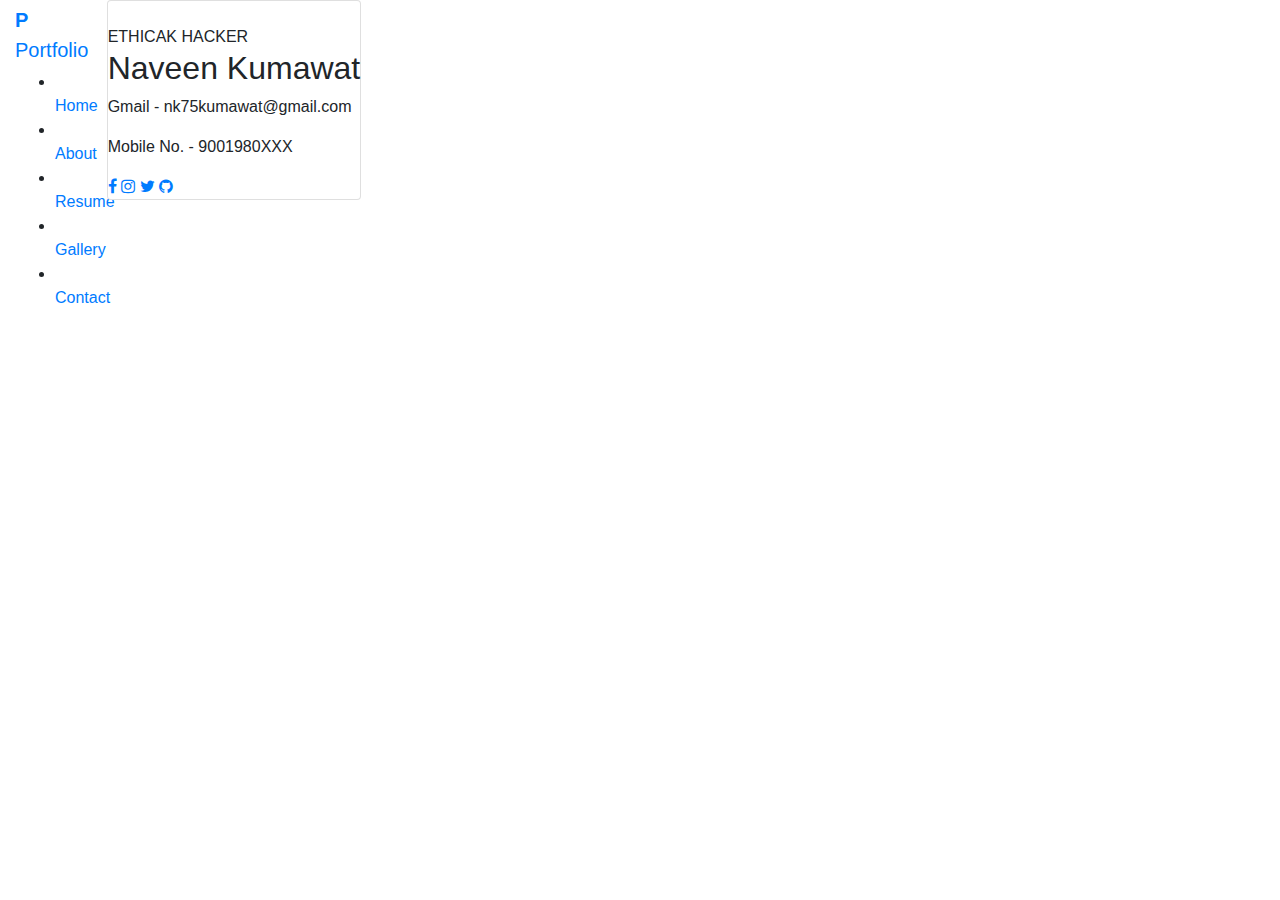
==== About.html @ a13857ba "Add files via upload" ====
<!DOCTYPE html>
<html lang="en">

<head>
    <meta charset="UTF-8">
    <meta name="viewport" content="width=device-width, initial-scale=1.0">
    <title>Naveen Kumawat</title>
    <link rel="icon" href="./img/umid logo.png">
    <meta http-equiv="X-UA-Compatible" content="ie=edge" />
    <link rel="stylesheet" href="https://stackpath.bootstrapcdn.com/bootstrap/4.5.2/css/bootstrap.min.css" />
    <link href="https://cdn.lineicons.com/2.0/LineIcons.css" rel="stylesheet" />
    <link rel="stylesheet" href="https://cdnjs.cloudflare.com/ajax/libs/font-awesome/4.7.0/css/font-awesome.min.css" />
    <link rel="stylesheet" href="./css/style.css">
    <link href="https://fonts.googleapis.com/css?family=Josefin+Slab" rel="stylesheet" />
</head>

<body>


    <main class="container-fluid">
        <div class="row">
            <header class="col-lg-1">
                <div class="header-navbar">
                    <a href="#" class="navbar-brand">
                        <b>P</b><br>
                        <span>Portfolio</span>

                    </a>
                    <ul class="menu-items">
                        <li class="menu-item">
                            <a href="./Naveen.html">
                                <i class="lni lni-home"></i><br>
                                <span>Home</span>
                            </a>
                        </li>
                        <li class="menu-item">
                            <a href="./About.html" class="active">
                                <i class="lni lni-user"></i><br>
                                <span>About</span>
                            </a>
                        </li>
                        <li class="menu-item">
                            <a href="./Resume.html">
                                <i class="lni lni-certificate"></i><br>
                                <span>Resume</span>
                            </a>
                        </li>
                        <li class="menu-item">
                            <a href="./Gallary.html">
                                <i class="lni lni-gallery"></i><br>
                                <span>Gallery</span>
                            </a>
                        </li>
                        <li class="menu-item">
                            <a href="./contact.html">
                                <i class="lni lni-envelope"></i><br>
                                <span>Contact</span>
                            </a>
                        </li>

                    </ul>
                </div>
            </header>
            <div class="intro-section">
                <div class="card">
                    <div class="card-image"><img src="./img/naveen3.png" alt=""></div>
                    <div class="card-text">
                        <span class="date">ETHICAK HACKER</span>
                        <h2>Naveen Kumawat</h2>
                        <p>Gmail - nk75kumawat@gmail.com</p>
                        <p>Mobile No. - 9001980XXX</p>
                    </div>
                    <div class=" profile">
                        <a href="https://www.facebook.com/naveenkumar.kumawat.188" target="_blank"><i class="fa fa-facebook-f"></i></a>
                        <a href="http://www.instagram.com/sr.naveen_kwt" target="_blank"><i class="fa fa-instagram"></i></a>
                        <a href="https://twitter.com/Nveen05307183?ref_src=twsrc%5Etfw" target="_blank"> <i class="fa fa-twitter "></i></a>
                        <a href="https://github.com/naveen-kumawat" target="_blank"><i class="fa fa-github "></i></a>

                    </div>

                </div>
            </div>













            <script src="https://code.jquery.com/jquery-3.5.1.slim.min.js "></script>
            <script src="https://cdn.jsdelivr.net/npm/popper.js@1.16.1/dist/umd/popper.min.js "></script>
            <script src="https://stackpath.bootstrapcdn.com/bootstrap/4.5.2/js/bootstrap.min.js "></script>

        </div>
    </main>
</body>

</html>
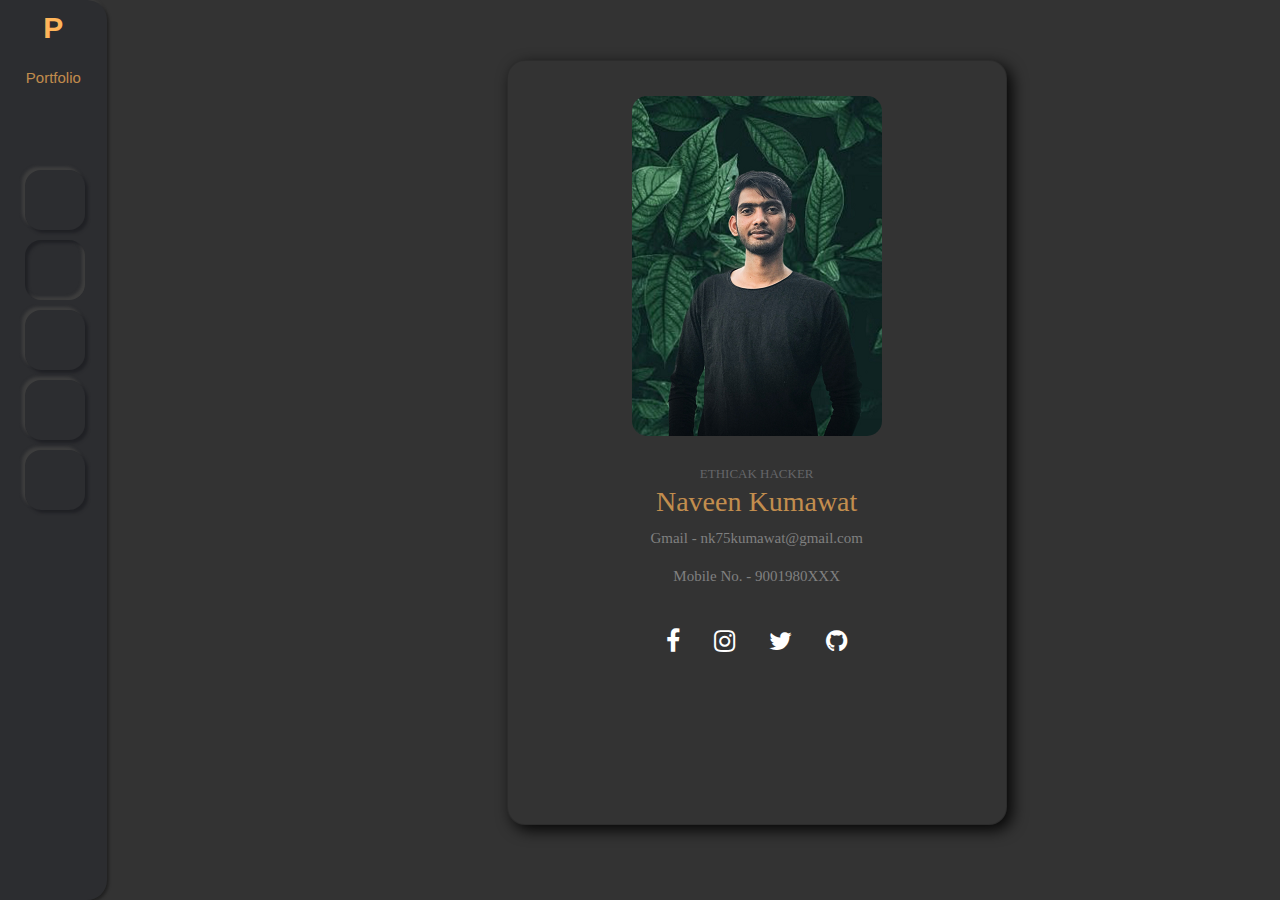
==== commit 27cdd158: "Update About.html" ====
--- a/About.html
+++ b/About.html
@@ -5,16 +5,16 @@
     <meta charset="UTF-8">
     <meta name="viewport" content="width=device-width, initial-scale=1.0">
     <title>Naveen Kumawat</title>
-    <link rel="icon" href="./img/umid logo.png">
+    <link rel="icon" href="umid logo.png">
     <meta http-equiv="X-UA-Compatible" content="ie=edge" />
     <link rel="stylesheet" href="https://stackpath.bootstrapcdn.com/bootstrap/4.5.2/css/bootstrap.min.css" />
     <link href="https://cdn.lineicons.com/2.0/LineIcons.css" rel="stylesheet" />
     <link rel="stylesheet" href="https://cdnjs.cloudflare.com/ajax/libs/font-awesome/4.7.0/css/font-awesome.min.css" />
-    <link rel="stylesheet" href="./css/style.css">
+    <link rel="stylesheet" href="style.css">
     <link href="https://fonts.googleapis.com/css?family=Josefin+Slab" rel="stylesheet" />
 </head>
 
-<body>
+<body oncontextmenu="return false;">
 
 
     <main class="container-fluid">
@@ -28,31 +28,31 @@
                     </a>
                     <ul class="menu-items">
                         <li class="menu-item">
-                            <a href="./Naveen.html">
+                            <a href="index.html">
                                 <i class="lni lni-home"></i><br>
                                 <span>Home</span>
                             </a>
                         </li>
                         <li class="menu-item">
-                            <a href="./About.html" class="active">
+                            <a href="About.html" class="active">
                                 <i class="lni lni-user"></i><br>
                                 <span>About</span>
                             </a>
                         </li>
                         <li class="menu-item">
-                            <a href="./Resume.html">
+                            <a href="Resume.html">
                                 <i class="lni lni-certificate"></i><br>
                                 <span>Resume</span>
                             </a>
                         </li>
                         <li class="menu-item">
-                            <a href="./Gallary.html">
+                            <a href="Gallary.html">
                                 <i class="lni lni-gallery"></i><br>
                                 <span>Gallery</span>
                             </a>
                         </li>
                         <li class="menu-item">
-                            <a href="./contact.html">
+                            <a href="contact.html">
                                 <i class="lni lni-envelope"></i><br>
                                 <span>Contact</span>
                             </a>
@@ -63,7 +63,7 @@
             </header>
             <div class="intro-section">
                 <div class="card">
-                    <div class="card-image"><img src="./img/naveen3.png" alt=""></div>
+                    <div class="card-image"><img src="naveen3.png" alt=""></div>
                     <div class="card-text">
                         <span class="date">ETHICAK HACKER</span>
                         <h2>Naveen Kumawat</h2>
@@ -93,12 +93,31 @@
 
 
 
-            <script src="https://code.jquery.com/jquery-3.5.1.slim.min.js "></script>
-            <script src="https://cdn.jsdelivr.net/npm/popper.js@1.16.1/dist/umd/popper.min.js "></script>
-            <script src="https://stackpath.bootstrapcdn.com/bootstrap/4.5.2/js/bootstrap.min.js "></script>
+            
 
         </div>
     </main>
+    <script src="https://code.jquery.com/jquery-3.5.1.slim.min.js "></script>
+            <script src="https://cdn.jsdelivr.net/npm/popper.js@1.16.1/dist/umd/popper.min.js "></script>
+            <script src="https://stackpath.bootstrapcdn.com/bootstrap/4.5.2/js/bootstrap.min.js "></script>
+    
+    <script>
+
+        document.onkeydown = function(e) {
+            if (event.keyCode == 123) {
+                return false;
+            }
+            if (e.ctrlKey && e.shiftKey && e.keyCode == 'I'.charCodeAt(0)) {
+                return false;
+            }
+            if (e.ctrlKey && e.shiftKey && e.keyCode == "J".charCodeAt(0)) {
+                return false;
+            }
+            if (e.ctrlKey && e.keyCode == 'U'.charCodeAt(0)) {
+                return false;
+            }
+        }
+    </script>
 </body>
 
-</html>+</html>
--- a/style.css
+++ b/style.css
@@ -0,0 +1,606 @@
+body {
+    background-color: #333;
+}
+
+.part2 img {
+    height: 100vh;
+    width: 90%;
+    margin-left: -30%;
+}
+
+header {
+    height: 100vh;
+    background-color: #2c2d30;
+    box-shadow: -2px -2px 3px rgba(83, 83, 83, 0.4), 2px 2px 3px rgba(0, 0, 0, 0.35);
+    width: 80px;
+    color: #ffb55a;
+    border-radius: 0 1.25rem 1.25rem 0;
+    top: 0;
+    left: 0;
+    z-index: 3;
+}
+
+.navbar-brand {
+    color: #ffb55a;
+    text-align: center;
+    font-size: 30px;
+    margin: 0;
+    width: 100%;
+}
+
+.navbar-brand span {
+    opacity: 0.7;
+    font-size: 15px;
+}
+
+.navbar-brand:hover {
+    color: #ffb55a;
+}
+
+.menu-items {
+    margin: 70px 0 0 0;
+    padding: 0;
+}
+
+.menu-item {
+    list-style-type: none;
+    background-color: transparent;
+    border: none;
+    margin: 10px;
+}
+
+.menu-item a {
+    color: #ffb55a;
+    height: 60px;
+    width: 60px;
+    display: block;
+    border-radius: 1rem;
+    box-shadow: 3px 3px 3px #202125, -3px -3px 3px #3e3e3e;
+    text-decoration: none;
+    text-align: center;
+    padding: 22px 0;
+    transition: all 0.3s ease;
+}
+
+.menu-item a i {
+    font-weight: bold;
+    display: inline-block;
+    margin: auto;
+}
+
+.menu-item a span {
+    opacity: 0.7;
+    font-size: 12px;
+    display: none;
+}
+
+.menu-item a:hover,
+.menu-item a.active {
+    box-shadow: inset 3px 3px 3px #202125, inset -3px -3px 3px #3e3e3e;
+    padding: 12px;
+}
+
+.menu-item a:hover span,
+.menu-item a:active span {
+    display: block;
+}
+
+.contact2,
+.part1 {
+    color: #fff;
+    margin: auto;
+    height: 100%;
+}
+
+.my_name,
+.my_desc,
+.more_desc,
+.social-icons {
+    padding: 0 15px;
+}
+
+.social-icons i {
+    padding: 0 20px;
+    color: #fff;
+    font-size: 25px;
+}
+
+.profile i {
+    top: 0px!important;
+    padding-top: 0px!important;
+    padding: 0 15px;
+    color: #fff;
+    font-size: 25px;
+}
+
+.profile i:hover {
+    color: #ffb55a;
+}
+
+.welcome {
+    color: aqua;
+    padding: 10px 20px;
+}
+
+.my_name {
+    color: #ffb55a;
+}
+
+.my_desc,
+.more_desc {
+    opacity: 0.7;
+}
+
+.my_desc i {
+    display: flex;
+    padding: 10px;
+    margin: 10px;
+    color: #ffb55a!important;
+}
+
+.social-icons i:hover {
+    color: #ffb55a;
+    cursor: pointer;
+}
+
+.contact1 img {
+    width: 250px;
+    border-radius: 50%;
+    padding: 10px;
+    top: 0px;
+    border-color: #ffb55a;
+}
+
+.contact1 {
+    text-align: center;
+    color: #fff;
+    margin: auto;
+    height: 100vh;
+    top: 0px;
+    padding-top: 0px;
+}
+
+.contact2 {
+    position: absolute;
+    left: 35%;
+}
+
+form {
+    top: 40%;
+    padding-top: 60%;
+    padding-left: 50px;
+}
+
+.form-group input {
+    background: #333!important;
+    color: #ffb55a!important;
+    border-radius: 50px 50px 50px 50px;
+}
+
+input.placeholder {
+    text-align: center!important;
+}
+
+.form-group textarea {
+    background: #333!important;
+    color: #fff!important;
+    border-radius: 20px 20px 20px 20px;
+}
+
+.welcome1 {
+    color: #ffb55a;
+    padding-top: 30px;
+    padding-left: 30%;
+    opacity: 0.7;
+}
+
+.btn {
+    background-color: #ffb55a!important;
+    cursor: pointer;
+    text-align: center!important;
+}
+
+.btn:hover {
+    background-color: #fff!important;
+}
+
+::-webkit-input-placeholder {
+    text-align: center;
+}
+
+ :-moz-placeholder {
+    /* Firefox 18- */
+    text-align: center;
+}
+
+ ::-moz-placeholder {
+    /* Firefox 19+ */
+    text-align: center;
+}
+
+ :-ms-input-placeholder {
+    text-align: center;
+}
+
+.card {
+    top: 40px;
+    padding: 35px;
+    display: flex;
+    margin: auto;
+    height: 85vh;
+    width: 500px;
+    left: 380px!important;
+    grid-template-columns: 250px;
+    grid-template-rows: 210px 210px 210px;
+    grid-template-areas: "image" "text" "stats";
+    font-family: roboto;
+    border-radius: 18px;
+    background: #333;
+    box-shadow: 5px 5px 15px rgba(0, 0, 0, 0.9);
+    text-align: center;
+}
+
+.card-image img {
+    grid-area: image;
+    border-top-left-radius: 15px;
+    border-top-right-radius: 15px;
+    border-bottom-left-radius: 15px;
+    border-bottom-right-radius: 15px;
+    background-size: cover;
+}
+
+.card-text {
+    grid-area: text;
+    margin: 25px;
+}
+
+.card-text .date {
+    color: #656669;
+    font-size: 13px;
+    top: 0px!important;
+    padding-top: 10px!important;
+}
+
+.card-text p {
+    color: grey;
+    font-size: 15px;
+    font-weight: 300;
+}
+
+.card-text h2 {
+    color: #ffb55a;
+    opacity: 0.7;
+    margin-top: 0px;
+    font-size: 28px;
+}
+
+.card:hover {
+    transform: scale(1.15);
+    box-shadow: 5px 5px 15px rgba(0, 0, 0, 0.6);
+}
+
+.card {
+    transition: 0.5s ease;
+    cursor: pointer;
+    margin: 20px;
+}
+
+.jumbotron {
+    margin-top: 25px;
+    padding-top: 20px!important;
+    padding: 30px;
+}
+
+.container img {
+    width: 150px;
+    margin: 20px;
+    box-shadow: 5px 5px 5px #bbbaba;
+}
+
+
+/* education section starts here */
+
+.main-timeline2 {
+    padding-top: 50px;
+    overflow: hidden;
+    position: relative;
+}
+
+.main-timeline2:before {
+    content: "";
+    width: 7px;
+    height: 100%;
+    background: #084772;
+    margin: 0 auto;
+    position: absolute;
+    top: 80px;
+    left: 0;
+    right: 0;
+}
+
+.main-timeline2 .timeline {
+    width: 50%;
+    float: left;
+    padding: 20px 60px;
+    border-top: 7px solid #084772;
+    border-right: 7px solid #084772;
+    border-radius: 0 30px 0 0;
+    position: relative;
+    right: -3.5px;
+}
+
+.main-timeline2 .icon {
+    display: block;
+    width: 50px;
+    height: 50px;
+    line-height: 50px;
+    border-radius: 50%;
+    background: #e84c47;
+    border: 1px solid #fff;
+    text-align: center;
+    font-size: 25px;
+    color: #fff;
+    box-shadow: 0 0 0 2px #e84c47;
+    position: absolute;
+    top: -30px;
+    left: 0;
+}
+
+.main-timeline2 .timeline-content {
+    display: block;
+    padding: 30px 10px 10px;
+    border-radius: 20px;
+    background: #e84c47;
+    color: #fff;
+    position: relative;
+}
+
+.main-timeline2 .timeline-content:hover {
+    text-decoration: none;
+    color: #fff;
+}
+
+.main-timeline2 .timeline-content:after,
+.main-timeline2 .timeline-content:before {
+    content: "";
+    display: block;
+    width: 10px;
+    height: 50px;
+    border-radius: 10px;
+    background: #e84c47;
+    border: 1px solid #fff;
+    position: absolute;
+    top: -35px;
+    left: 50px;
+}
+
+.main-timeline2 .timeline-content:after {
+    left: auto;
+    right: 50px;
+}
+
+.main-timeline2 .title {
+    font-size: 24px;
+    margin: 0;
+}
+
+.main-timeline2 .description {
+    font-size: 15px;
+    letter-spacing: 1px;
+    margin: 0 0 5px;
+}
+
+.main-timeline2 .timeline:nth-child(2n) {
+    border-right: none;
+    border-left: 7px solid #084772;
+    border-radius: 30px 0 0;
+    right: auto;
+    left: -3.5px;
+}
+
+.main-timeline2 .timeline:nth-child(2n) .icon {
+    left: auto;
+    right: 0;
+    box-shadow: 0 0 0 2px #4bd9bf;
+}
+
+.main-timeline2 .timeline:nth-child(2) {
+    margin-top: 130px;
+}
+
+.main-timeline2 .timeline:nth-child(odd) {
+    margin: -130px 0 30px;
+}
+
+.main-timeline2 .timeline:nth-child(even) {
+    margin-bottom: 80px;
+}
+
+.main-timeline2 .timeline:first-child,
+.main-timeline2 .timeline:last-child:nth-child(even) {
+    margin: 0 0 30px;
+}
+
+.main-timeline2 .timeline:nth-child(2n) .icon,
+.main-timeline2 .timeline:nth-child(2n) .timeline-content,
+.main-timeline2 .timeline:nth-child(2n) .timeline-content:after,
+.main-timeline2 .timeline:nth-child(2n) .timeline-content:before {
+    background: #4bd9bf;
+}
+
+.main-timeline2 .timeline:nth-child(3n) .icon,
+.main-timeline2 .timeline:nth-child(3n) .timeline-content,
+.main-timeline2 .timeline:nth-child(3n) .timeline-content:after,
+.main-timeline2 .timeline:nth-child(3n) .timeline-content:before {
+    background: #ff9e09;
+}
+
+.main-timeline2 .timeline:nth-child(3n) .icon {
+    box-shadow: 0 0 0 2px #ff9e09;
+}
+
+.main-timeline2 .timeline:nth-child(4n) .icon,
+.main-timeline2 .timeline:nth-child(4n) .timeline-content,
+.main-timeline2 .timeline:nth-child(4n) .timeline-content:after,
+.main-timeline2 .timeline:nth-child(4n) .timeline-content:before {
+    background: #3ebae7;
+}
+
+.main-timeline2 .timeline:nth-child(4n) .icon {
+    box-shadow: 0 0 0 2px #3ebae7;
+}
+
+@media only screen and (max-width: 767px) {
+    .main-timeline2:before {
+        left: 0;
+        right: auto;
+    }
+    .main-timeline2 .timeline,
+    .main-timeline2 .timeline:nth-child(even),
+    .main-timeline2 .timeline:nth-child(odd) {
+        width: 100%;
+        float: none;
+        padding: 20px 30px;
+        margin: 0 0 30px;
+        border-right: none;
+        border-left: 7px solid #084772;
+        border-radius: 30px 0 0;
+        right: auto;
+        left: 0;
+    }
+    .main-timeline2 .icon {
+        left: auto;
+        right: 0;
+    }
+}
+
+@media only screen and (max-width: 480px) {
+    .main-timeline2 .title {
+        font-size: 18px;
+    }
+}
+
+
+/* education section ends here */
+
+@media(max-width:600px) {
+    header,
+    .header-navbar {
+        height: 100px;
+        width: 100px;
+        display: flex;
+        justify-content: flex-start;
+        flex-grow: 2!important;
+    }
+    .navbar-brand {
+        width: 50px;
+    }
+    .menu-items {
+        display: flex;
+        margin: 10px 0 0 0;
+        justify-content: flex-end;
+    }
+    .menu-items a {
+        width: 40px;
+        height: 40px;
+        padding: 12px 0;
+    }
+    .menu-items a span {
+        font-size: 8px;
+    }
+    .menu-item a:hover,
+    .menu-item a.active {
+        padding: 7px;
+    }
+    .part1 {
+        position: absolute;
+        display: inline;
+        z-index: 3;
+        top: 10%;
+        padding-top: 50px;
+    }
+    .part2 {
+        right: 0;
+        padding-right: 0;
+        text-align: right;
+    }
+    .welcome {
+        font-size: 25px;
+        padding-top: 25px;
+        padding-left: 0;
+    }
+    .my_name {
+        font-size: 20px;
+        padding-top: 15%;
+        padding-left: 0px;
+    }
+    .my_desc {
+        font-size: 15px;
+        display: inline;
+        padding-left: 10px;
+        padding-top: 15px!important;
+    }
+    .social-icons i {
+        font-size: 25px;
+        padding: 0px 10px;
+        padding-top: 30px;
+        padding-left: 0px;
+    }
+    .my_desc i {
+        padding: 5px;
+        margin: 0;
+        opacity: 0.7;
+    }
+    .more_desc {
+        padding-top: 15px;
+        font-size: 12px;
+        left: 0!important;
+        padding-left: 0!important;
+    }
+    .more_desc span {
+        display: flex;
+    }
+    .contact1 img {
+        width: 125px;
+    }
+    .contact2 {
+        height: 100vh;
+        left: 0;
+        top: 80px;
+    }
+    form {
+        top: 100px;
+        padding: 50px;
+        padding-top: 150px;
+    }
+    .welcome1 {
+        left: 0;
+        padding-left: 0;
+        text-align: center;
+        color: #ffb55a;
+    }
+    .welcome1:hover {
+        color: aqua;
+    }
+    .contact1 img {
+        padding: 30px 0;
+    }
+    .card {
+        left: 40px!important;
+        margin: auto;
+        width: 100%;
+        padding: 20px;
+    }
+    .card-image img {
+        width: 200px;
+    }
+    .jumbotron {
+        padding: 15px;
+    }
+    .jumbotron h1 {
+        font-size: 25px;
+    }
+    .jumbotron p {
+        font-size: 10px;
+    }
+}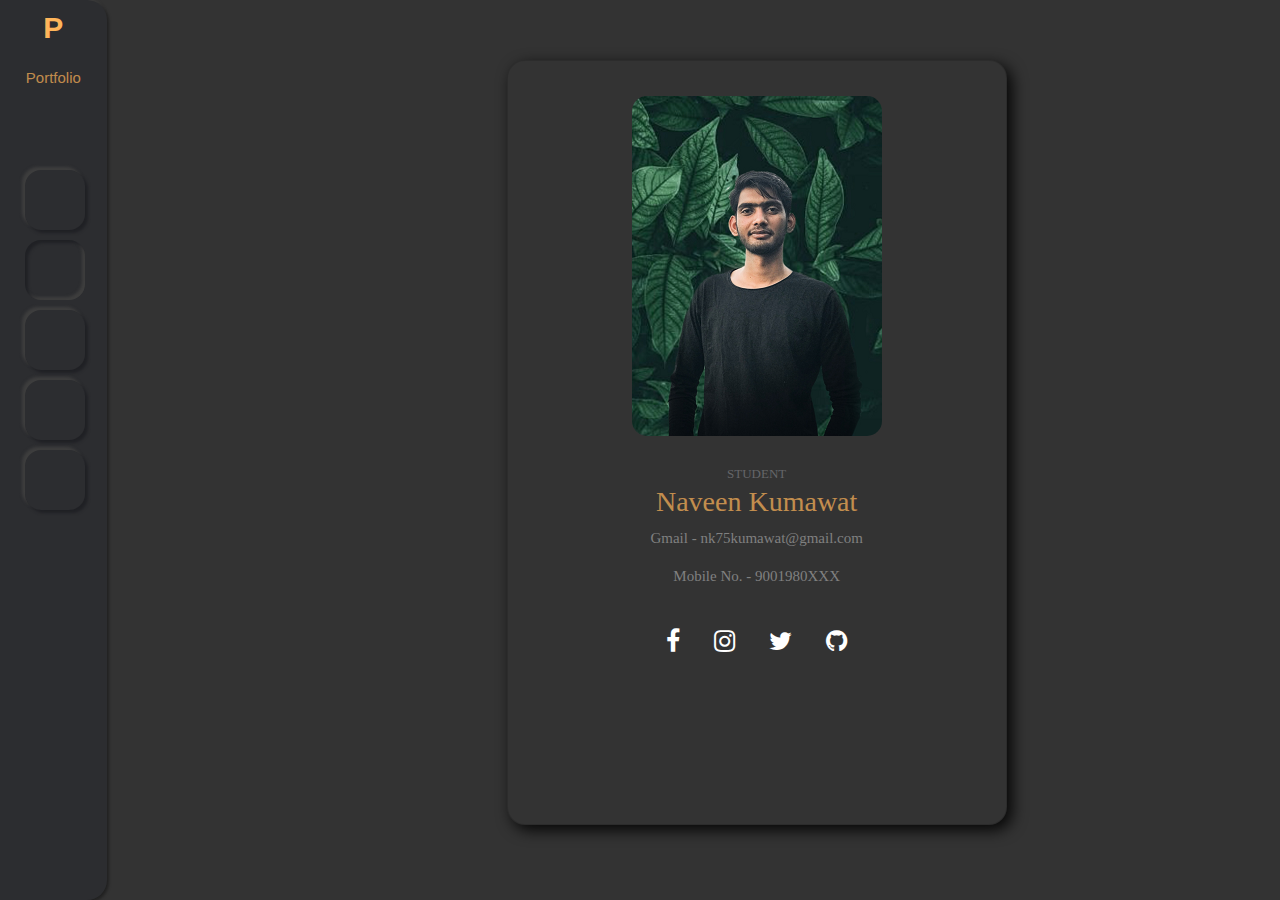
==== commit 0634a182: "Update About.html" ====
--- a/About.html
+++ b/About.html
@@ -65,7 +65,7 @@
                 <div class="card">
                     <div class="card-image"><img src="naveen3.png" alt=""></div>
                     <div class="card-text">
-                        <span class="date">ETHICAK HACKER</span>
+                        <span class="date">STUDENT</span>
                         <h2>Naveen Kumawat</h2>
                         <p>Gmail - nk75kumawat@gmail.com</p>
                         <p>Mobile No. - 9001980XXX</p>
--- a/style.css
+++ b/style.css
@@ -603,4 +603,7 @@
     .jumbotron p {
         font-size: 10px;
     }
-}+    .container img {
+        width: 300px!important;
+    }
+}
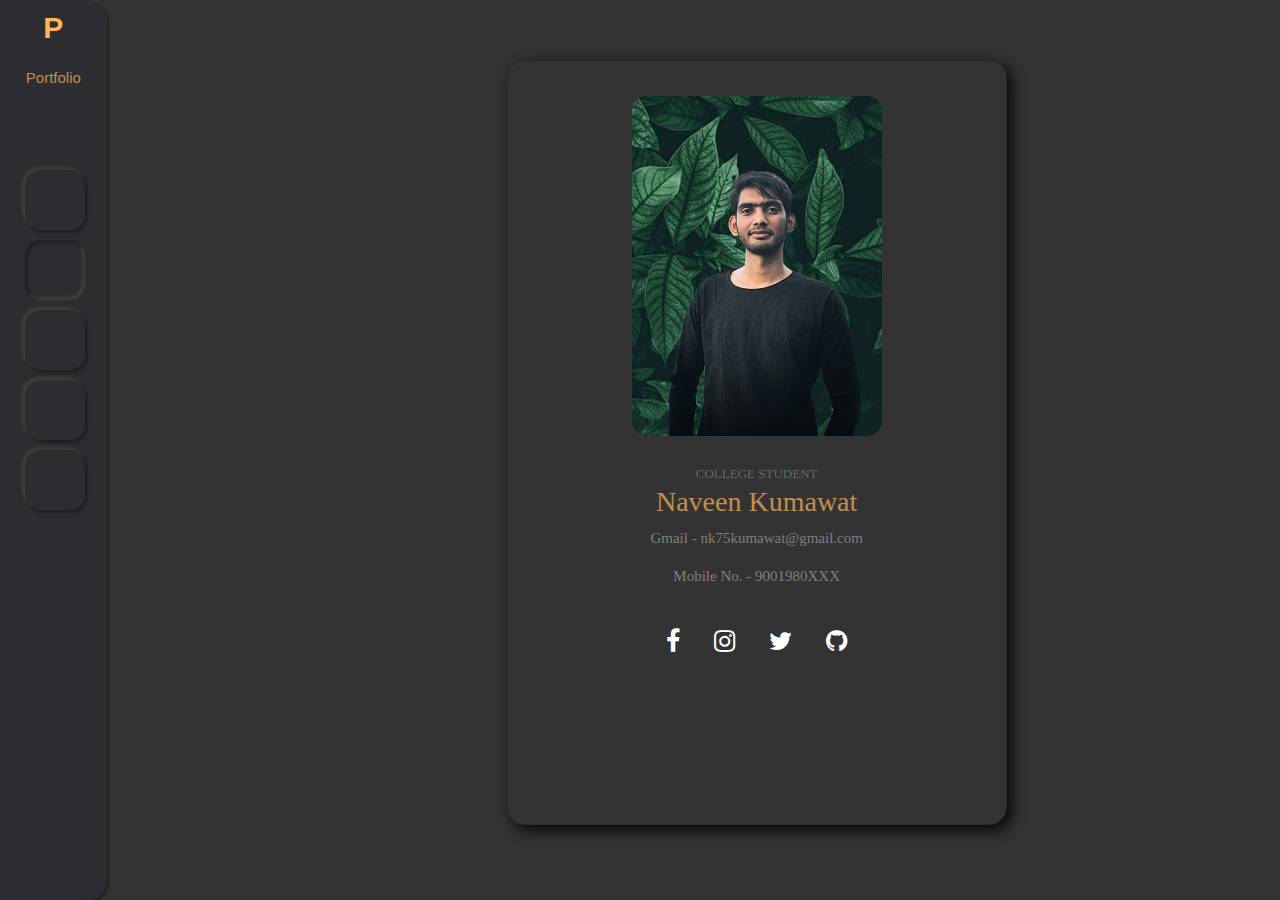
==== commit 5263f346: "Update About.html" ====
--- a/About.html
+++ b/About.html
@@ -65,7 +65,7 @@
                 <div class="card">
                     <div class="card-image"><img src="naveen3.png" alt=""></div>
                     <div class="card-text">
-                        <span class="date">STUDENT</span>
+                        <span class="date">COLLEGE STUDENT</span>
                         <h2>Naveen Kumawat</h2>
                         <p>Gmail - nk75kumawat@gmail.com</p>
                         <p>Mobile No. - 9001980XXX</p>
